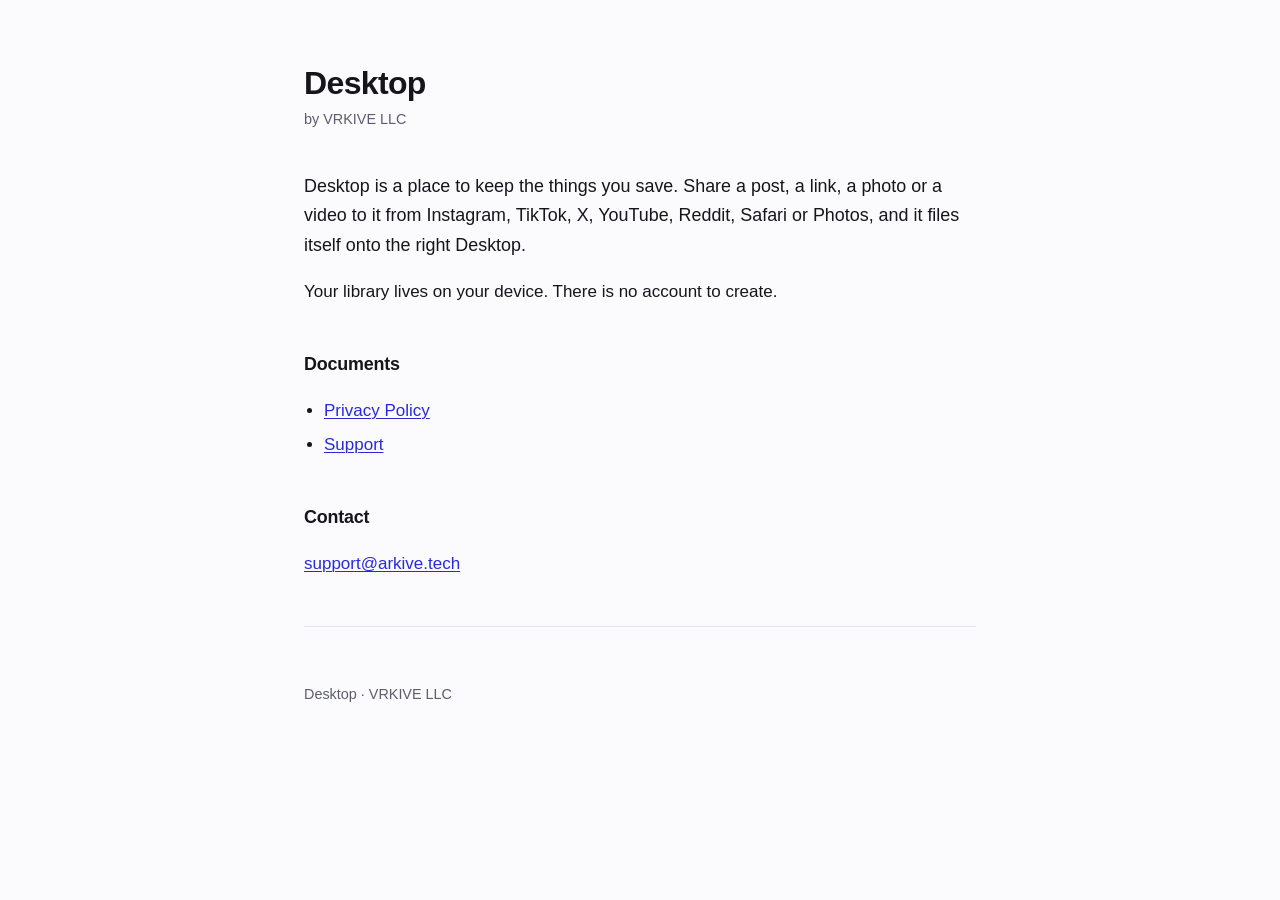
==== index.html @ 4928d4b4 "Publish the VRKIVE LLC site: landing, privacy policy, support Static HTML for GitHub Pages behind th" ====
<!DOCTYPE html>
<html lang="en">
<head>
<meta charset="utf-8">
<meta name="viewport" content="width=device-width, initial-scale=1">
<title>Desktop — VRKIVE LLC</title>
<meta name="description" content="Desktop is an iOS app for keeping the things you save from Instagram, TikTok, X, YouTube, Reddit, Safari and Photos. Your library stays on your device.">
<link rel="stylesheet" href="styles.css">
</head>
<body>
<main>

<h1>Desktop</h1>
<p class="date">by VRKIVE LLC</p>

<p class="lede">Desktop is a place to keep the things you save. Share a post, a link, a photo or a
video to it from Instagram, TikTok, X, YouTube, Reddit, Safari or Photos, and it files itself onto
the right Desktop.</p>

<p>Your library lives on your device. There is no account to create.</p>

<h2>Documents</h2>
<ul>
  <li><a href="desktop/privacy/">Privacy Policy</a></li>
  <li><a href="desktop/support/">Support</a></li>
</ul>

<h2>Contact</h2>
<p><a href="mailto:support@arkive.tech">support@arkive.tech</a></p>

<hr>
<footer>Desktop · VRKIVE LLC</footer>

</main>
</body>
</html>
---- styles.css ----
/* One stylesheet for all pages. No webfonts, no JS, no external requests:
   the system UI stack is already installed on every device that will read
   these, and a legal page that depends on a CDN is a legal page that can
   fail to load. */

:root {
  color-scheme: light dark;
  --fg: #16161a;
  --muted: #5d5d6b;
  --bg: #fbfbfd;
  --rule: #e4e4ec;
  --accent: #2a2ad8;
}

@media (prefers-color-scheme: dark) {
  :root {
    --fg: #ececf1;
    --muted: #9d9daa;
    --bg: #101014;
    --rule: #26262e;
    --accent: #a8a8ff;
  }
}

* { box-sizing: border-box; }

body {
  margin: 0;
  background: var(--bg);
  color: var(--fg);
  font: 17px/1.65 -apple-system, BlinkMacSystemFont, "Segoe UI", Helvetica, Arial, sans-serif;
  -webkit-text-size-adjust: 100%;
}

main {
  max-width: 44rem;
  margin: 0 auto;
  padding: 4rem 16px 6rem;
}

h1 { font-size: 2rem; line-height: 1.2; letter-spacing: -.02em; margin: 0 0 .35rem; }
h2 { font-size: 1.12rem; letter-spacing: -.01em; margin: 2.75rem 0 .6rem; }
h3 { font-size: 1rem; margin: 1.6rem 0 .4rem; }

.date { color: var(--muted); font-size: .9rem; margin: 0 0 2.5rem; }
.lede { font-size: 1.12rem; }
.muted { color: var(--muted); }

a { color: var(--accent); text-decoration-thickness: 1px; text-underline-offset: 2px; }
a:focus-visible { outline: 2px solid var(--accent); outline-offset: 3px; border-radius: 2px; }

ul { padding-left: 1.25rem; }
li { margin: .4rem 0; }

hr { border: 0; border-top: 1px solid var(--rule); margin: 3rem 0; }

table {
  width: 100%;
  border-collapse: collapse;
  margin: 1rem 0;
  font-size: .95rem;
  display: block;
  overflow-x: auto;
}
th, td {
  text-align: left;
  padding: .6rem .8rem .6rem 0;
  border-bottom: 1px solid var(--rule);
  vertical-align: top;
}
th { font-weight: 600; }

footer { margin-top: 3.5rem; color: var(--muted); font-size: .9rem; }
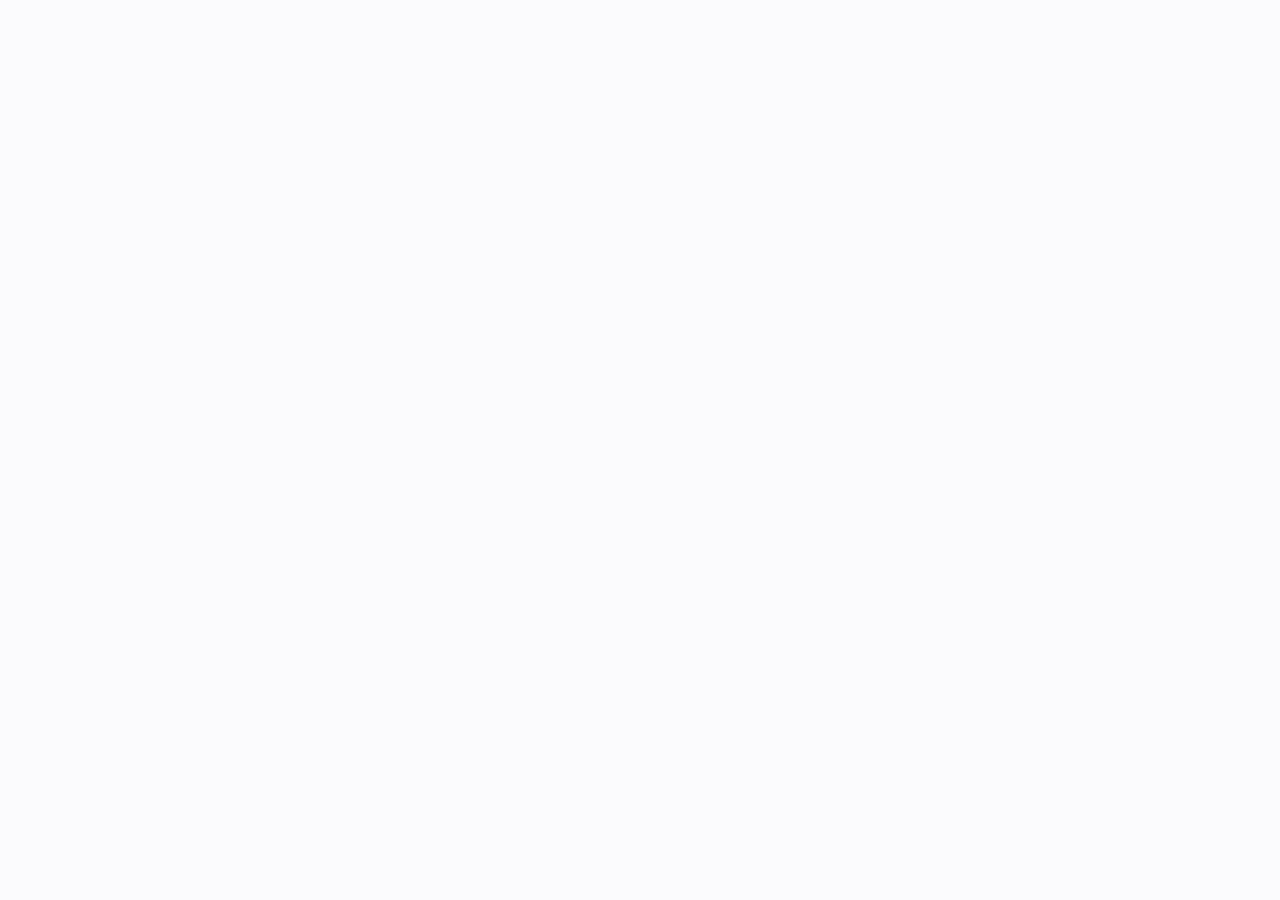
==== commit 9827ff69: "Serve nothing but the two documents App Review needs arkive.tech had a landing page describing the c" ====
--- a/index.html
+++ b/index.html
@@ -3,34 +3,16 @@
 <head>
 <meta charset="utf-8">
 <meta name="viewport" content="width=device-width, initial-scale=1">
-<title>Desktop — VRKIVE LLC</title>
-<meta name="description" content="Desktop is an iOS app for keeping the things you save from Instagram, TikTok, X, YouTube, Reddit, Safari and Photos. Your library stays on your device.">
-<link rel="stylesheet" href="styles.css">
+<meta name="robots" content="noindex, nofollow">
+<title></title>
+<!-- Intentionally blank. This is not a broken deploy — see the repo README. -->
+<style>
+  :root { color-scheme: light dark; }
+  html, body { margin:0; height:100%; background:#fbfbfd; }
+  @media (prefers-color-scheme: dark) {
+    html, body { background:#101014; }
+  }
+</style>
 </head>
-<body>
-<main>
-
-<h1>Desktop</h1>
-<p class="date">by VRKIVE LLC</p>
-
-<p class="lede">Desktop is a place to keep the things you save. Share a post, a link, a photo or a
-video to it from Instagram, TikTok, X, YouTube, Reddit, Safari or Photos, and it files itself onto
-the right Desktop.</p>
-
-<p>Your library lives on your device. There is no account to create.</p>
-
-<h2>Documents</h2>
-<ul>
-  <li><a href="desktop/privacy/">Privacy Policy</a></li>
-  <li><a href="desktop/support/">Support</a></li>
-</ul>
-
-<h2>Contact</h2>
-<p><a href="mailto:support@arkive.tech">support@arkive.tech</a></p>
-
-<hr>
-<footer>Desktop · VRKIVE LLC</footer>
-
-</main>
-</body>
+<body></body>
 </html>
